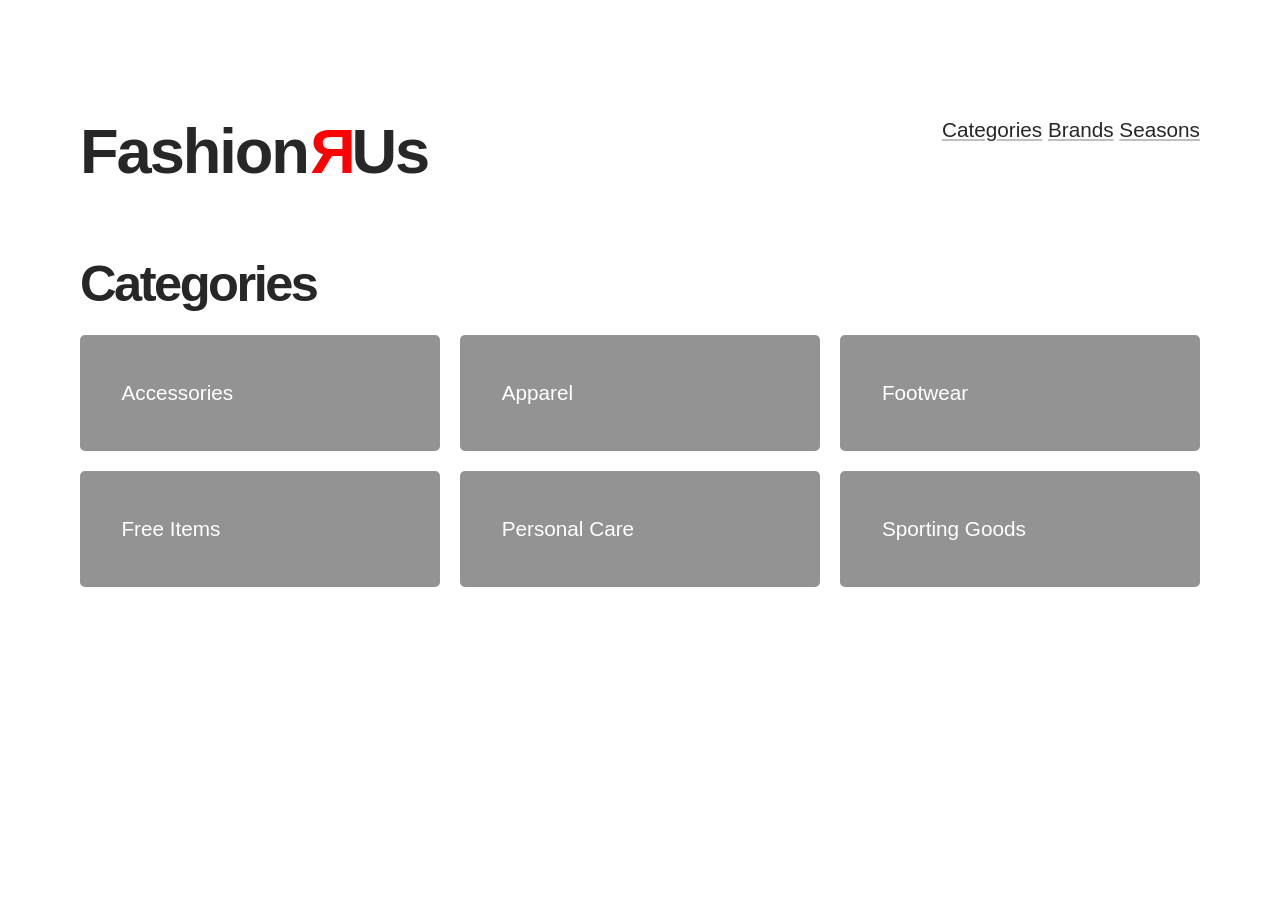
==== index.html @ 8591c174 "init commit" ====
<!DOCTYPE html>
<html lang="en">

<head>
  <meta charset="UTF-8" />
  <meta name="viewport" content="width=device-width, initial-scale=1.0" />
  <link rel="stylesheet" href="css/base.css" />
  <link rel="stylesheet" href="css/style.css" />
  <title>FashionRUs</title>
</head>

<body>
  <header class="mainNav">
    <a href="#">
      <h1>Fashion<span>R</span>Us</h1>
    </a>
    <nav>
      <a href="#">Categories</a>
      <a href="#">Brands</a>
      <a href="#">Seasons</a>
    </nav>
  </header>
  <main>
    <h2>Categories</h2>
    <section class="categorylist">
      <a href="productlist.html">Accessories</a>
      <a href="productlist.html">Apparel</a>
      <a href="productlist.html">Footwear</a>
      <a href="productlist.html">Free Items</a>
      <a href="productlist.html">Personal Care</a>
      <a href="productlist.html">Sporting Goods</a>
    </section>
  </main>
</body>

</html>
---- css/base.css ----
/* Scale major third
––––––––––––––––––––––––––––––––– */

/*
3.815rem
3.052rem
2.441rem
1.953rem
1.563rem
1.25rem
1rem
0.8rem
0.64rem
0.512rem
0.41rem
0.328rem
0.262rem
0.209rem
*/

/* Root
––––––––––––––––––––––––––––––––– */
:root {
  --color: #272727;
  --background-color: white;
  --caret-color: #272727;
  --text-decoration-color: #c0bfc0;
  --text-decoration-color-hover: #272727;
  --input-border-color: #f6f6f6;
  --input-background-color: #f6f6f6;
  --input-color: #343334;
  --input-invalid-border-color: #ff7d87;
  --input-checkbox-border-color: #d8d8d8;
  --table-border-color: #d8d8d8;
  --table-header-color: #d8d8d8;
  --checkbox-checked-url: url('data:image/svg+xml;utf8,<svg xmlns="http://www.w3.org/2000/svg" width="78.369" height="78.369" viewBox="0 0 78.369 78.369"><path fill="white" d="M78.05 19.015l-48.592 48.59c-.428.43-1.12.43-1.548 0L.32 40.016c-.427-.426-.427-1.12 0-1.547l6.704-6.704c.428-.427 1.12-.427 1.548 0l20.113 20.112 41.113-41.113c.43-.427 1.12-.427 1.548 0l6.703 6.704c.427.427.427 1.12 0 1.548z"/></svg>');
  --select-background-image: url('data:image/svg+xml;utf8,<svg xmlns="http://www.w3.org/2000/svg" viewBox="0 0 125.304 125.304"><path d="M62.652 103.895L0 21.41h125.304" fill="%23343334"/></svg>');
  /*not changed in dark mode*/
  --input-focus-border-color: #5aaafa;
  --kbd-color: #343334;
  --kbd-background-color: #f9f9f9;
  --cat-background-color: #949394;
  --kbd-border-color: #d8d8d8;
  --kbd-border-bottom-color: #a6a5a6;
  --abbr-border-bottom-color: #949394;
}
@media (prefers-color-scheme: dark) {
  :root {
    --color: white;
    --background-color: #272727;
    --caret-color: white;
    --text-decoration-color: #777677;
    --text-decoration-color-hover: white;
    --input-border-color: #595859;
    --input-background-color: #595859;
    --input-color: white;
    --input-checkbox-border-color: white;
    --table-border-color: #595859;
    --table-header-color: #595859;
    --checkbox-checked-url: url('data:image/svg+xml;utf8,<svg xmlns="http://www.w3.org/2000/svg" width="78.369" height="78.369" viewBox="0 0 78.369 78.369"><path fill="%23343434" d="M78.05 19.015l-48.592 48.59c-.428.43-1.12.43-1.548 0L.32 40.016c-.427-.426-.427-1.12 0-1.547l6.704-6.704c.428-.427 1.12-.427 1.548 0l20.113 20.112 41.113-41.113c.43-.427 1.12-.427 1.548 0l6.703 6.704c.427.427.427 1.12 0 1.548z"/></svg>');
    --select-background-image: url('data:image/svg+xml;utf8,<svg xmlns="http://www.w3.org/2000/svg" viewBox="0 0 125.304 125.304"><path d="M62.652 103.895L0 21.41h125.304" fill="%23ffffff"/></svg>');
  }
}
* {
  box-sizing: border-box;
  margin: 0;
  padding: 0;
  text-rendering: optimizeLegibility;
  -webkit-font-smoothing: antialiased;
  -moz-osx-font-smoothing: grayscale;
  -webkit-tap-highlight-color: transparent;
}

html {
  font-size: calc(18px + ((100vw - 600px) / 250));
  font-family: -apple-system, BlinkMacSystemFont, "avenir next", avenir, "helvetica neue", helvetica, ubuntu, roboto, noto, "segoe ui", arial, sans-serif;
  margin: 0;
  padding: 0;
  text-decoration-skip-ink: "auto";
}

body {
  padding: 0;
  margin: calc((100vh / 25) * 1.563) calc((100vw / 25) * 1.563);
  font-weight: 400;
  line-height: 1.563;
  color: var(--color);
  background-color: var(--background-color);
  caret-color: var(--caret-color);
}

img {
  display: block;
  max-width: 100%;
  height: auto;
}

/* Typography
    ––––––––––––––––––––––––––––––––– */

h1,
h2,
h3,
h4,
h5,
h6 {
  margin-bottom: 1rem;
  margin-top: 1em;
  font-weight: bold;
}

h1 {
  font-size: 3.052rem;
  letter-spacing: -0.1rem;
  line-height: 1;
}

h2 {
  font-size: 2.441rem;
  letter-spacing: -0.12rem;
  line-height: 1.2;
}

h3 {
  font-size: 1.953rem;
  letter-spacing: -0.02rem;
  line-height: 1.2;
}

h4 {
  font-size: 1.563rem;
  letter-spacing: -0.06rem;
  line-height: 1.3;
}

h5 {
  font-size: 1.25rem;
  letter-spacing: -0.03rem;
  line-height: 1.4;
}

h6 {
  font-size: 1rem;
  letter-spacing: 0;
  line-height: 1.5;
}

p {
  margin-bottom: 1.563rem;
}

p > *:last-child {
  margin-bottom: 0;
}

a {
  color: inherit;
  text-decoration: underline;
  text-decoration-color: var(--text-decoration-color);
  -webkit-text-decoration-color: var(--text-decoration-color);
  border-radius: 5px;
  text-underline-offset: 2px;
  text-decoration-thickness: 2px;
}

@media (hover: hover) {
  a:hover {
    text-decoration-color: var(--text-decoration-color-hover);
  }
}

a:focus-visible {
  box-shadow: 0 0 0 2px #5aaafa;
  outline: none;
}

small {
  font-size: 0.888rem;
}

hr {
  border: 1px solid var(--input-color);
  margin: 3.052rem 0;
}

/* Form
    ––––––––––––––––––––––––––––––––– */
label {
  font-weight: bold;
  display: flex;
}

input[type="email"],
input[type="text"],
input[type="number"],
input[type="password"],
input[type="url"],
input[type="tel"],
input[type="search"],
input[type="date"],
input[type="month"],
input[type="day"],
input[type="week"],
input[type="datetime"],
input[type="datetime-local"],
input[type="time"],
input:not([type]) {
  padding: 0.5rem;
  font-size: 1rem;
  border: 2px solid var(--input-border-color);
  background-color: var(--input-background-color);
  color: var(--input-color);
  border-radius: 10px;
  -webkit-appearance: none;
  -moz-appearance: none;
  appearance: none;
}

select {
  -webkit-appearance: none;
  padding: 0.5rem;
  font-size: 1rem;
  border: 2px solid var(--input-border-color);
  border-radius: 10px;
  color: var(--input-color);
  height: 2.5rem;
  background-color: var(--input-background-color);
  background-image: var(--select-background-image);
  background-repeat: no-repeat;
  background-size: 1rem;
  background-position: center right 0.5rem;
}

textarea {
  -webkit-appearance: none;
  -moz-appearance: none;
  appearance: none;
  font-size: 1rem;
  border: 2px solid var(--input-border-color);
  color: var(--input-color);
  border-radius: 10px;
  resize: vertical;
  background-color: var(--input-background-color);
  box-sizing: border-box;
  padding: 0.5rem;
  font-family: -apple-system, BlinkMacSystemFont, "avenir next", avenir, "helvetica neue", helvetica, ubuntu, roboto, noto, "segoe ui", arial, sans-serif;
}

input:focus,
select:focus,
textarea:focus {
  outline: none;
  border: 2px solid var(--input-focus-border-color);
}

input:invalid:not(:placeholder-shown),
select:invalid,
textarea:invalid {
  border: 2px solid var(--input-invalid-border-color);
  box-shadow: none;
}

input[type="checkbox"] {
  display: inline-block;
  height: 1rem;
  font-size: 1rem;
  border-radius: 5px;
  -webkit-appearance: none;
  -moz-appearance: none;
  appearance: none;
  border: 2px solid var(--input-checkbox-border-color);
  width: 1rem;
  background-color: var(--background-color);
  align-self: center;
  margin-right: 0.5rem;
}

input[type="checkbox"]:hover {
  cursor: pointer;
}

input[type="checkbox"]:checked {
  background-image: var(--checkbox-checked-url);
  background-size: contain;
  background-color: var(--input-color);
  border: 2px solid var(--input-color);
}

input[type="checkbox"]:focus-visible,
input[type="checkbox"]:checked:focus-visible {
  border-color: var(--input-focus-border-color);
}

input[type="radio"] {
  -webkit-appearance: none;
  -moz-appearance: none;
  appearance: none;
  border-radius: 50%;
  border: 2px solid var(--input-checkbox-border-color);
  height: 1rem;
  width: 1rem;
  margin-right: 0.5rem;
  align-self: center;
  justify-content: center;
  position: relative;
  display: flex;
}

@media (hover: hover) {
  input[type="radio"]:hover {
    cursor: pointer;
  }
}

input[type="radio"]:checked {
  border: 2px solid var(--input-color);
}

input[type="radio"]:focus-visible,
input[type="radio"]:checked:focus-visible {
  border-color: var(--input-focus-border-color);
}

input[type="radio"]:checked::before {
  content: "";
  width: calc(100% - 4px);
  height: calc(100% - 4px);
  background-color: var(--input-color);
  align-self: center;
  border-radius: 50%;
}

input[type="submit"],
input[type="reset"],
input[type="button"],
button {
  padding: 0.5rem 1.25rem;
  font-size: 1rem;
  border-radius: 10px;
  background-color: var(--input-background-color);
  border: 2px solid var(--input-border-color);
  color: var(--input-color);
  text-decoration: none;
  font-weight: bold;
  margin-bottom: 1rem;
  -webkit-appearance: none;
  -moz-appearance: none;
  appearance: none;
  display: inline-block;
  line-height: initial;
  transition: background-color 200ms ease-in-out, border 200ms ease-in-out, transform 200ms ease-in-out;
  -webkit-touch-callout: none;
  -webkit-user-select: none;
  user-select: none;
}
button:disabled {
  opacity: 0.2;
}

@media (hover: hover) {
  input[type="submit"]:hover,
  input[type="reset"]:hover,
  input[type="button"]:hover,
  button:hover {
    cursor: pointer;
  }
}

button:focus-visible,
input[type="submit"]:focus-visible,
input[type="reset"]:focus-visible,
input[type="button"]:focus-visible {
  border-color: var(--input-focus-border-color);
  outline: none;
}

/* Tables
    ––––––––––––––––––––––––––––––––– */
table {
  width: 100%;
  border-spacing: 0;
  margin-bottom: 1.563rem;
  font-variant-numeric: tabular-nums;
}

th,
td {
  padding: 0.5rem 0.5rem 0.5rem 0;
  margin: 0;
}

th {
  font-weight: bold;
  text-align: left;
  border-bottom: 2px solid var(--table-border-color);
  color: var(--table-header-color);
}

td {
  border-bottom: 2px solid var(--table-border-color);
}

/* Code
    ––––––––––––––––––––––––––––––––– */
code {
  font-family: "SFMono-Regular", Consolas, "Liberation Mono", Menlo, Courier, monospace;
  font-size: 0.8rem;
  white-space: nowrap;
  background: var(--input-background-color);
  padding: 0 0.328rem;
  display: inline-block;
  vertical-align: middle;
  border-radius: 10px;
}

p > code {
  white-space: normal;
}

pre > code {
  line-height: 1.563em;
  display: block;
  padding: 1rem;
  white-space: pre;
  margin-bottom: 1.563rem;
  overflow: scroll;
}

/* Forces a new-line at the end of a code block for layout purposes. */
pre > code::after {
  content: " ";
}

/* Blockquote
    ––––––––––––––––––––––––––––––––– */
blockquote {
  border-left: 0.25rem solid var(--input-border-color);
  padding: 0 1rem;
  margin-bottom: 1.563rem;
}

/* List
    ––––––––––––––––––––––––––––––––– */
ul {
  margin: 0;
  padding: 0 1px;
  list-style: disc outside;
  font-variant-numeric: tabular-nums;
}

ol {
  list-style: decimal outside;
}

ol,
ul {
  padding-left: 0;
  margin-top: 0;
  margin-bottom: 1.563rem;
}

li {
  list-style-position: inside;
}

dd {
  margin-left: 1rem;
}
/* Keyboard
    ––––––––––––––––––––––––––––––––– */
kbd {
  display: inline-block;
  padding: 0 0.328rem;
  font-family: "SFMono-Regular", Consolas, "Liberation Mono", Menlo, Courier, monospace;
  font-size: 0.64rem;
  color: var(--kbd-color);
  vertical-align: middle;
  background-color: var(--kbd-background-color);
  border: solid 1px var(--kbd-border-color);
  border-bottom: solid 2px var(--kbd-border-bottom-color);
  border-radius: 5px;
}

/* Abbreviation
    ––––––––––––––––––––––––––––––––– */
abbr {
  text-decoration: none;
  border-bottom: 2px dashed var(--abbr-border-bottom-color);
}

@media (hover: hover) {
  abbr:hover {
    cursor: help;
  }
}

/* Details
    ––––––––––––––––––––––––––––––––– */
details > summary:focus {
  box-shadow: 0 0 0 2px var(--input-focus-border-color);
  outline: none;
  border-radius: 5px;
}

details > summary:hover {
  cursor: pointer;
}
---- css/style.css ----
:root {
  --off-color: red;
}
html {
  scroll-behavior: smooth;
}
.mainNav h1 span {
  display: inline-block;
  transform: scaleX(-1) translateX(-0.2rem);
  color: var(--off-color);
}
.mainNav > * {
  margin: 0;
}
@media screen and (min-width: 700px) {
  .mainNav {
    display: flex;
    align-items: center;
    justify-content: space-between;
  }
}

.mainNav h1 {
  margin-right: auto;
}

.mainNav > a {
  display: block;
  text-decoration: none;
}

/*Category*/
.categorylist {
  display: grid;
  grid-template-columns: repeat(3, 1fr);
  gap: 1em;
}

.categorylist a {
  text-decoration: none;
  padding: 2em;
  color: white;
  background-color: var(--cat-background-color);
}

@media screen and (min-width: 800px) {
  .brandList ol {
    column-count: 2;
  }
}

/*ProductList*/
.productlist main {
  display: grid;
  grid-template-columns: repeat(auto-fill, minmax(150px, 290px));
  gap: 2rem;
}
.productlist main h2 {
  grid-column: 1/-1;
}
.productlist article h3 {
  font-size: 1rem;
  flex-grow: 3;
}
.productlist article > * {
  margin: 0;
  font-size: 0.9rem;
}
.subtle {
  color: var(--text-decoration-color);
}
.productlist article {
  display: flex;
  flex-direction: column;
}
.productlist article.soldOut img {
  opacity: 0.5;
}
.productlist article.soldOut::before {
  content: "Sold Out";
  position: absolute;
  background: var(--color);
  color: var(--background-color);
  padding: 1rem;
}
.productlist article .discounted {
  display: none;
}
.productlist article.onSale .discounted {
  display: flex;
  justify-content: space-between;
}
.discounted > p {
  margin-bottom: 0;
}
.productlist article.onSale .price span {
  /* display: initial; */
  text-decoration: line-through;
  color: var(--off-color);
}
.productlist article button {
  margin-top: auto;
}
.productlist article {
  margin-bottom: 1rem;
}
.discounted p:last-child {
  background: var(--off-color);
  padding: 0.2rem;
}

/*Product*/
.breadcrumbs {
  display: none;
}

.purchaseBox {
  background: #d8d8d8;
  color: var(--background-color);
  padding: 1rem;
}
.info {
  padding: 1rem;
}
.product select {
  min-width: 100px;
}
.product main {
  display: grid;
}
.product main .breadcrumbs,
.product main img {
  grid-column: 1/-1;
}
.purchaseBox form label {
  gap: 1rem;
}
.purchaseBox button {
  display: block;
  margin-top: 1rem;
  width: 100%;
}
dt {
  font-weight: 700;
}
@media screen and (min-width: 900px) {
  .product main {
    grid-template-columns: 1fr 310px;
  }
  .info {
    order: 0;
  }
  .purchaseBox {
    order: 2;
    transform: translate(-50px, -100px);
  }

  .breadcrumbs {
    display: flex;
    font-size: 0.8rem;
    list-style-type: none;
  }

  .breadcrumbs li::after {
    content: " > ";
    font-size: 0.6rem;
    display: inline-block;
    width: 10px;
    height: 10px;
    margin: 0 10px;
    transition: all 0.3s;
  }

  .breadcrumbs li:last-child::after {
    background: none;
    content: "";
  }
}
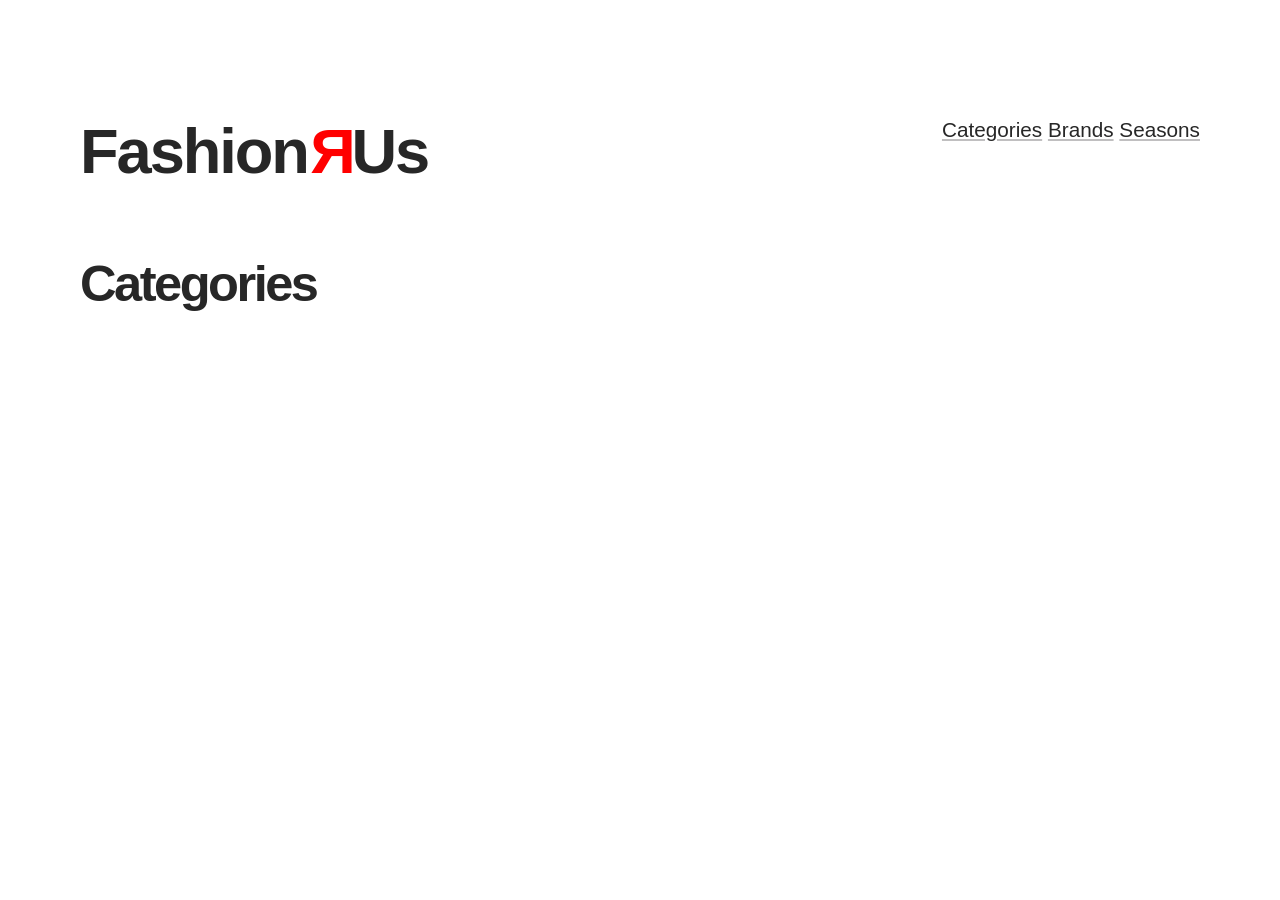
==== commit 50420348: "add categories from api" ====
--- a/index.html
+++ b/index.html
@@ -1,36 +1,28 @@
-<!DOCTYPE html>
+<!doctype html>
 <html lang="en">
+  <head>
+    <meta charset="UTF-8" />
+    <meta name="viewport" content="width=device-width, initial-scale=1.0" />
+    <link rel="stylesheet" href="css/base.css" />
+    <link rel="stylesheet" href="css/style.css" />
+    <script src="js/index.js" defer></script>
+    <title>FashionRUs</title>
+  </head>
 
-<head>
-  <meta charset="UTF-8" />
-  <meta name="viewport" content="width=device-width, initial-scale=1.0" />
-  <link rel="stylesheet" href="css/base.css" />
-  <link rel="stylesheet" href="css/style.css" />
-  <title>FashionRUs</title>
-</head>
-
-<body>
-  <header class="mainNav">
-    <a href="#">
-      <h1>Fashion<span>R</span>Us</h1>
-    </a>
-    <nav>
-      <a href="#">Categories</a>
-      <a href="#">Brands</a>
-      <a href="#">Seasons</a>
-    </nav>
-  </header>
-  <main>
-    <h2>Categories</h2>
-    <section class="categorylist">
-      <a href="productlist.html">Accessories</a>
-      <a href="productlist.html">Apparel</a>
-      <a href="productlist.html">Footwear</a>
-      <a href="productlist.html">Free Items</a>
-      <a href="productlist.html">Personal Care</a>
-      <a href="productlist.html">Sporting Goods</a>
-    </section>
-  </main>
-</body>
-
-</html>+  <body>
+    <header class="mainNav">
+      <a href="#">
+        <h1>Fashion<span>R</span>Us</h1>
+      </a>
+      <nav>
+        <a href="#">Categories</a>
+        <a href="#">Brands</a>
+        <a href="#">Seasons</a>
+      </nav>
+    </header>
+    <main>
+      <h2>Categories</h2>
+      <section class="categorylist" id="categorylist"></section>
+    </main>
+  </body>
+</html>
--- a/css/style.css
+++ b/css/style.css
@@ -50,63 +50,78 @@
 }
 
 /*ProductList*/
-.productlist main {
-  display: grid;
-  grid-template-columns: repeat(auto-fill, minmax(150px, 290px));
-  gap: 2rem;
-}
-.productlist main h2 {
-  grid-column: 1/-1;
-}
-.productlist article h3 {
-  font-size: 1rem;
-  flex-grow: 3;
-}
-.productlist article > * {
-  margin: 0;
-  font-size: 0.9rem;
-}
-.subtle {
-  color: var(--text-decoration-color);
-}
-.productlist article {
-  display: flex;
-  flex-direction: column;
-}
-.productlist article.soldOut img {
-  opacity: 0.5;
-}
-.productlist article.soldOut::before {
-  content: "Sold Out";
-  position: absolute;
-  background: var(--color);
-  color: var(--background-color);
-  padding: 1rem;
-}
-.productlist article .discounted {
-  display: none;
-}
-.productlist article.onSale .discounted {
-  display: flex;
-  justify-content: space-between;
-}
-.discounted > p {
-  margin-bottom: 0;
-}
-.productlist article.onSale .price span {
-  /* display: initial; */
-  text-decoration: line-through;
-  color: var(--off-color);
-}
-.productlist article button {
-  margin-top: auto;
-}
-.productlist article {
-  margin-bottom: 1rem;
-}
-.discounted p:last-child {
-  background: var(--off-color);
-  padding: 0.2rem;
+.productlist {
+  & main {
+    display: grid;
+    grid-template-columns: repeat(auto-fill, minmax(150px, 1fr));
+    gap: 2rem;
+  }
+  & article {
+    position: relative;
+    display: grid;
+    grid-template-rows: subgrid;
+    grid-row: span 7;
+    gap: 0;
+  }
+  & main h2 {
+    grid-column: 1/-1;
+  }
+  & article h3 {
+    font-size: 1rem;
+  }
+  & article > * {
+    margin: 0;
+    font-size: 0.9rem;
+  }
+  & .discounted_element p,
+  & .discounted.soldOut .discounted_element p {
+    display: none;
+  }
+
+  & .discounted .discounted_element {
+    display: flex;
+    justify-content: space-between;
+    & p {
+      display: block;
+    }
+  }
+
+  & .discounted .price {
+    text-decoration: line-through;
+  }
+
+  & .color_me_red {
+    background-color: red;
+  }
+  .color_me_black_and_red {
+    background-color: black;
+    color: red;
+  }
+
+  & .soldoutTxt {
+    display: none;
+  }
+  & .soldOut .soldoutTxt {
+    display: block;
+    position: absolute;
+    z-index: 100;
+    top: 0;
+    left: 0;
+  }
+
+  & .soldOut::after {
+    content: "";
+    display: inline-block;
+    background-color: rgba(255, 255, 255, 0.442);
+    border: 0.1px solid lightgray;
+    height: 100%;
+    width: 100%;
+    position: absolute;
+  }
+
+  & .subtle {
+    color: var(--text-decoration-color);
+  }
 }
 
 /*Product*/
